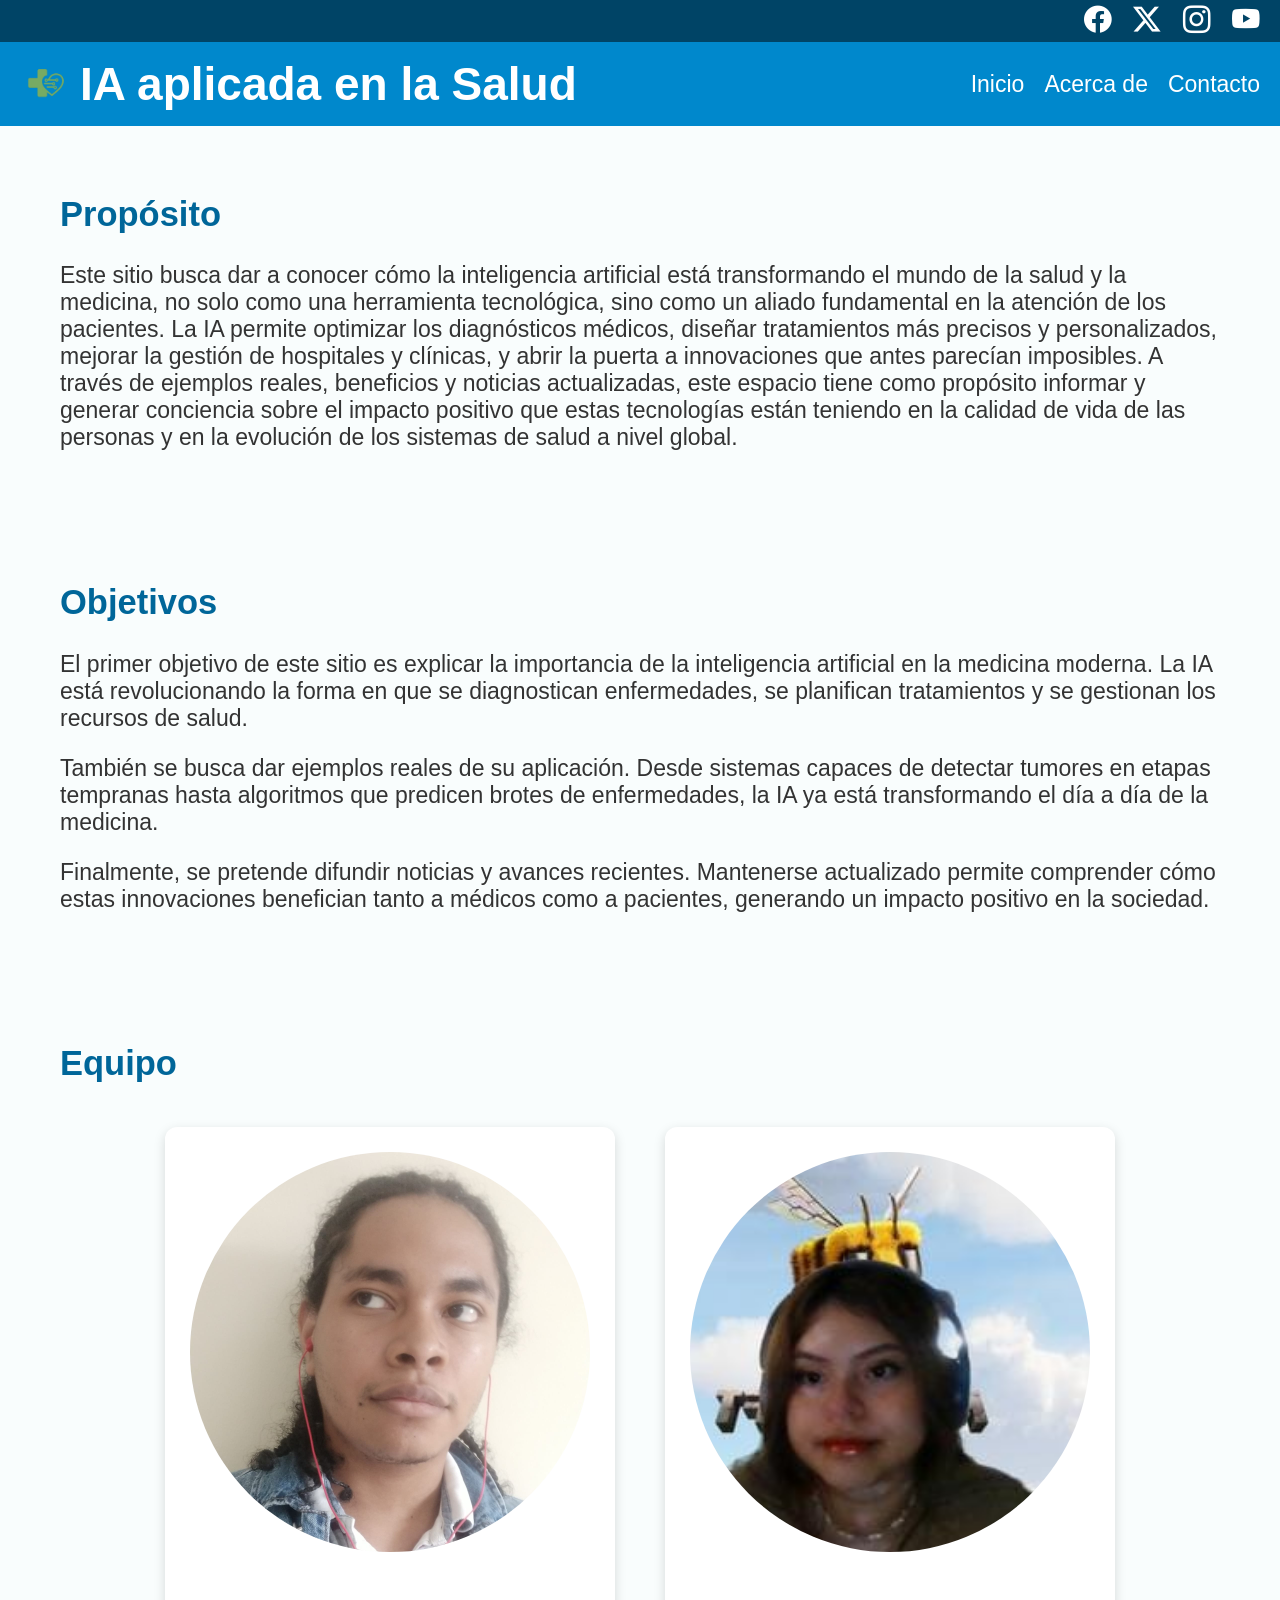
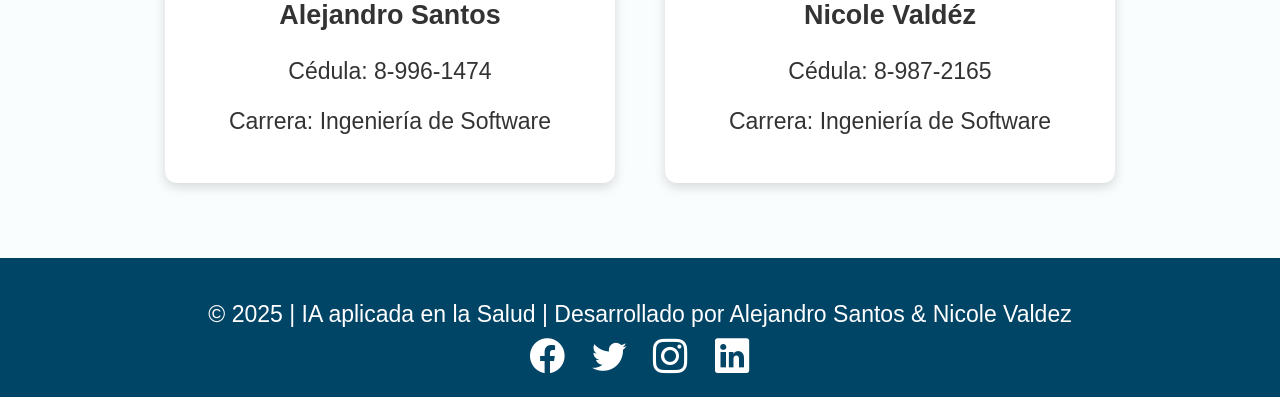
==== html/acerca.html @ a28c4300 "subida de proyecto" ====
<!DOCTYPE html>
<html lang="es">
    <head>
        <meta charset="UTF-8">
        <meta name="viewport" content="width=device-width, initial-scale=1.0">
        <title>Acerca - IA en la Salud</title>
        <link rel="stylesheet" href="https://cdn.jsdelivr.net/npm/bootstrap-icons@1.11.3/font/bootstrap-icons.css">
        <link rel="stylesheet" href="../css/estilos.css">
        <link rel="icon" type="image/png" href="../img/logo.png">
    </head>
    <body>
        <!-- Barra superior de redes -->
        <div class="top-bar">
            <div class="social-icons">
                <a href="https://facebook.com" target="_blank"><i class="bi bi-facebook"></i></a>
                <a href="https://twitter.com" target="_blank"><i class="bi bi-twitter-x"></i></a>
                <a href="https://instagram.com" target="_blank"><i class="bi bi-instagram"></i></a>
                <a href="https://youtube.com" target="_blank"><i class="bi bi-youtube"></i></a>
            </div>
        </div>

        <!-- Barra principal de menu -->
        <header class="main-header">
            <div class="logo-titulo">
                <img src="../img/logo.png" alt="Logo IA Salud" class="logo">
                <h1>IA aplicada en la Salud</h1>
            </div>
            <nav>
                <ul>
                    <li><a href="index.html">Inicio</a></li>
                    <li><a href="acerca.html">Acerca de</a></li>
                    <li><a href="contacto.html">Contacto</a></li>
                </ul>
            </nav>
        </header>

        <!-- Propósito -->
        <section class="proposito">
            <h2>Propósito</h2>
            <p>Este sitio busca dar a conocer cómo la inteligencia artificial está transformando el mundo de la salud y la medicina, no solo como una herramienta tecnológica, sino como un aliado fundamental en la atención de los pacientes. La IA permite optimizar los diagnósticos médicos, diseñar tratamientos más precisos y personalizados, mejorar la gestión de hospitales y clínicas, y abrir la puerta a innovaciones que antes parecían imposibles. A través de ejemplos reales, beneficios y noticias actualizadas, este espacio tiene como propósito informar y generar conciencia sobre el impacto positivo que estas tecnologías están teniendo en la calidad de vida de las personas y en la evolución de los sistemas de salud a nivel global.</p>
        </section>

        <!-- Objetivos -->
        <section class="objetivos">
        <h2>Objetivos</h2>
        <p>
            El primer objetivo de este sitio es explicar la importancia de la inteligencia artificial en la medicina moderna. 
            La IA está revolucionando la forma en que se diagnostican enfermedades, se planifican tratamientos y se gestionan los recursos de salud.
        </p>
        <p>
            También se busca dar ejemplos reales de su aplicación. Desde sistemas capaces de detectar tumores en etapas tempranas hasta 
            algoritmos que predicen brotes de enfermedades, la IA ya está transformando el día a día de la medicina.
        </p>
        <p>
            Finalmente, se pretende difundir noticias y avances recientes. Mantenerse actualizado permite comprender cómo 
            estas innovaciones benefician tanto a médicos como a pacientes, generando un impacto positivo en la sociedad.
        </p>
        </section>

        <!-- Equipo -->
        <section class="equipo">
            <h2>Equipo</h2>
            <div class="cards">
                <div class="team-card">
                    <img src="../img/integrante 1.jpeg" alt="Integrante 1">
                    <h3>Alejandro Santos</h3>
                    <p>Cédula: 8-996-1474</p>
                    <p>Carrera: Ingeniería de Software</p>
                </div>
                <div class="team-card">
                    <img src="../img/integrante 2.jpg" alt="Integrante 2">
                    <h3>Nicole Valdéz</h3>
                    <p>Cédula: 8-987-2165</p>
                    <p>Carrera: Ingeniería de Software</p>
                </div>
            </div>
        </section>

        <!-- Footer -->
        <footer>
            <p>&copy; 2025 | IA aplicada en la Salud | Desarrollado por Alejandro Santos & Nicole Valdez</p>

            <!-- Redes sociales -->
            <div class="social-icons">
                <a href="https://facebook.com" target="_blank"><i class="bi bi-facebook"></i></a>
                <a href="https://twitter.com" target="_blank"><i class="bi bi-twitter"></i></a>
                <a href="https://instagram.com" target="_blank"><i class="bi bi-instagram"></i></a>
                <a href="https://linkedin.com" target="_blank"><i class="bi bi-linkedin"></i></a>
            </div>
        </footer>
    </body>
</html>
---- css/estilos.css ----
/* Estilos generales */
body {
  font-family: Arial, sans-serif;
  margin: 0;
  background: #f9fdfd;
  color: #333;
  font-size: 23px;
}



/* Barra superior */
.top-bar {
  background: #004466;
  color: white;
  text-align: right;
  padding: 5px 20px;
}
.top-bar a {
  color: white;
  margin-left: 10px;
  text-decoration: none;
}

.social-icons a {
  color: white;
  font-size: 1.2em;
  margin-left: 15px;
  text-decoration: none;
  transition: color 0.3s;
}

.social-icons a:hover {
  color: #ffcc00; 
}



/* Barra principal de menu */
.main-header {
  background: #0088cc;
  display: flex;
  justify-content: space-between;
  align-items: center;
  padding: 15px 20px;
}
.main-header h1 {
  color: white;
  margin: 0;
}
.main-header nav ul {
  list-style: none;
  margin: 0;
  padding: 0;
  display: flex;
}
.main-header nav li {
  margin-left: 20px;
}
.main-header nav a {
  color: white;
  text-decoration: none;
}



/* Contenedor del logo y título */
.logo-titulo {
  display: flex;
  align-items: center;
}


/* Logo */
.logo {
  width: 50px;       
  height: auto;
  margin-right: 10px; 
}



/* Hero */
.hero {
  position: relative;
  height: 230px; 
  display: flex;
  justify-content: center;
  align-items: center;
  text-align: center;
  color: white;
  font-size: 2.5em;
  font-weight: bold;

  /* Imagen de fondo */
  background-image: url('../img/hero.jpeg'); 
  background-size: cover;   
  background-position: center;
  background-repeat: no-repeat;
}

.hero::before {
  content: '';
  position: absolute;
  top: 0;
  left: 0;
  width: 100%;
  height: 100%;
  background-color: rgba(0, 0, 0, 0.4); 
  z-index: 1;
}

.hero h2 {
  position: relative;
  z-index: 2; 
  color: white; 
}



/* Secciones */
section {
  padding: 40px 60px;
}
h2 {
  color: #006699;
}



/* Beneficios en cards */
.cards {
  display: flex;
  gap: 20px;
  justify-content: center;
  flex-wrap: wrap;
}
.card {
  background: white;
  padding: 20px;
  border-radius: 8px;
  flex: 1;
  text-align: center;
  box-shadow: 0 2px 6px rgba(0,0,0,0.1);
}

.beneficios .card img {
  width: 100%;
  height: 180px;     
  object-fit: cover;    
  display: block;
}



/* Noticias carrusel */
.carousel {
  display: flex;
  gap: 20px;            
  overflow-x: auto;
  padding: 20px;
}

/* Tarjeta de noticia */
.noticia {
  flex: 0 0 calc((100% - 40px) / 3);
  background: white;
  border-radius: 8px;
  padding: 15px;
  text-align: center;
  box-shadow: 0 2px 6px rgba(0,0,0,0.1);
  display: flex;
  flex-direction: column;
  justify-content: flex-start;
}

/* Imagen de la noticia */
.noticia img {
  width: 100%;          
  height: 250px;       
  object-fit: cover;    
  border-radius: 6px;
  margin-bottom: 10px;
}

/* Botón de enlace */
.noticia a {
  display: inline-block;
  margin-top: auto;      
  background: #0088cc;
  color: white;
  padding: 8px 12px;
  border-radius: 4px;
  text-decoration: none;
}



/* Formulario */
form {
  max-width: 500px;
  margin: auto;
  display: flex;
  flex-direction: column;
}
label {
  margin-top: 10px;
}
input, textarea {
  padding: 10px;
  margin-top: 5px;
  border-radius: 4px;
  border: 1px solid #ccc;
}
button {
  margin-top: 15px;
  background: #0088cc;
  color: white;
  border: none;
  padding: 12px;
  cursor: pointer;
  border-radius: 4px;
}
button:hover {
  background: #006699;
}



/* Footer */
footer {
  background: #004466;
  color: white;
  text-align: center;
  padding: 20px;
  margin-top: 20px;
}

footer p {
  margin-bottom: 10px;
}

/* Redes sociales */
footer .social-icons {
  margin-top: 10px;
}

footer .social-icons a {
  color: white;
  font-size: 1.5em;
  margin: 0 10px;
  text-decoration: none;
  transition: color 0.3s;
}

footer .social-icons a:hover {
  color: #ffcc00;
}

/* integrantes */
.team-card {
  background: white;
  padding: 25px;           
  border-radius: 12px;
  text-align: center;
  box-shadow: 0 4px 12px rgba(0,0,0,0.15);
  flex: 1 1 400px;         
  max-width: 400px;      
  margin: 15px;
}

.team-card img {
  width: 100%;           
  height: 400px;        
  object-fit: cover;       
  border-radius: 50%;     
  margin-bottom: 15px;  
}
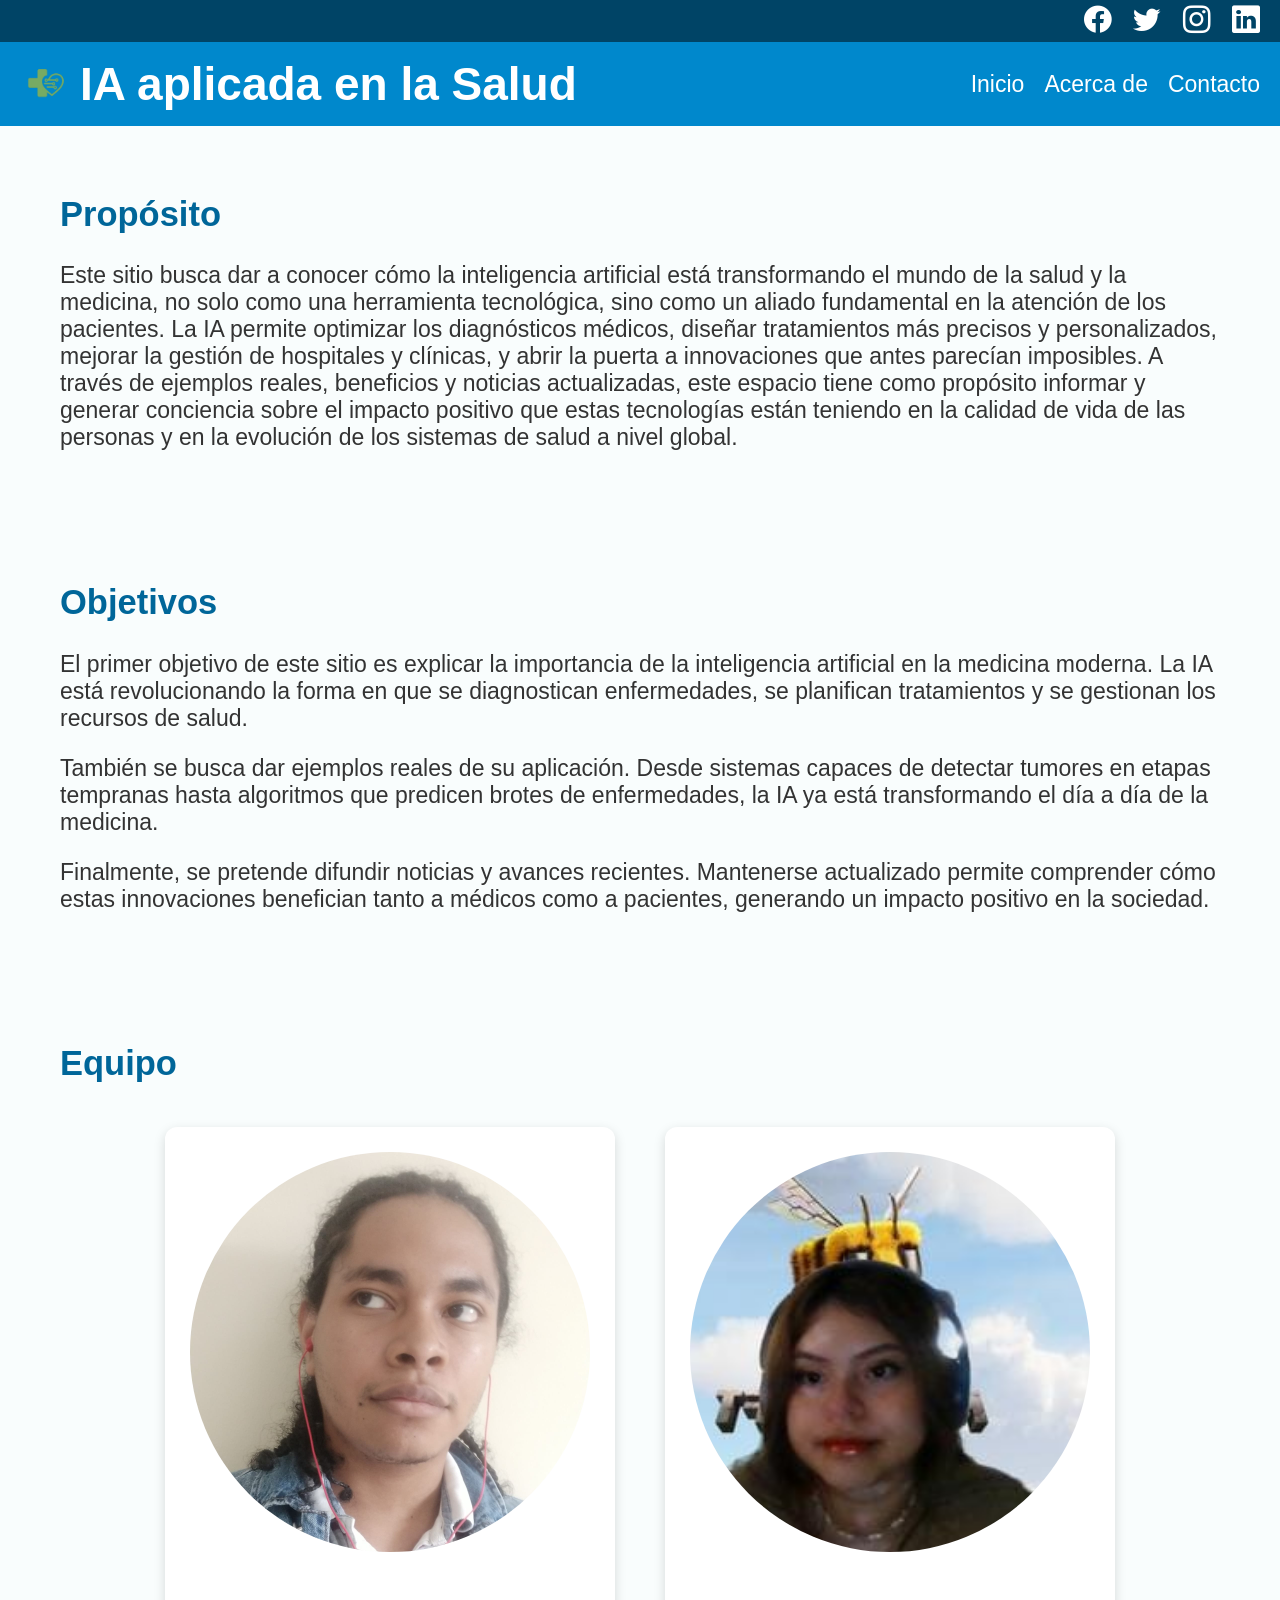
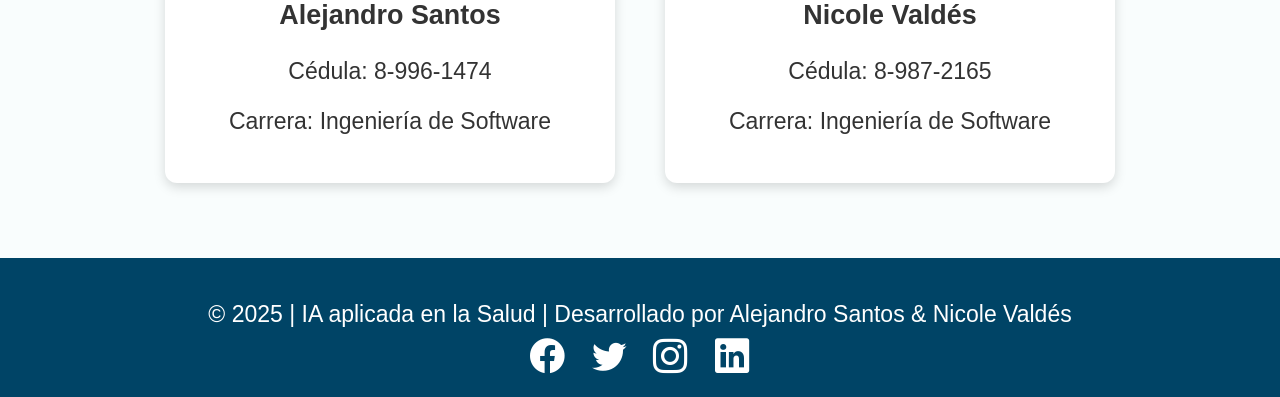
==== commit 8a4e6a7a: "formulario corregido" ====
--- a/html/acerca.html
+++ b/html/acerca.html
@@ -11,12 +11,12 @@
     <body>
         <!-- Barra superior de redes -->
         <div class="top-bar">
-            <div class="social-icons">
-                <a href="https://facebook.com" target="_blank"><i class="bi bi-facebook"></i></a>
-                <a href="https://twitter.com" target="_blank"><i class="bi bi-twitter-x"></i></a>
-                <a href="https://instagram.com" target="_blank"><i class="bi bi-instagram"></i></a>
-                <a href="https://youtube.com" target="_blank"><i class="bi bi-youtube"></i></a>
-            </div>
+        <div class="social-icons">
+            <a href="#"><i class="bi bi-facebook"></i></a>
+            <a href="#"><i class="bi bi-twitter"></i></a>
+            <a href="#"><i class="bi bi-instagram"></i></a>
+            <a href="#"><i class="bi bi-linkedin"></i></a>
+        </div>
         </div>
 
         <!-- Barra principal de menu -->
@@ -29,7 +29,7 @@
                 <ul>
                     <li><a href="index.html">Inicio</a></li>
                     <li><a href="acerca.html">Acerca de</a></li>
-                    <li><a href="contacto.html">Contacto</a></li>
+                    <li><a href="contacto.php">Contacto</a></li>
                 </ul>
             </nav>
         </header>
@@ -69,7 +69,7 @@
                 </div>
                 <div class="team-card">
                     <img src="../img/integrante 2.jpg" alt="Integrante 2">
-                    <h3>Nicole Valdéz</h3>
+                    <h3>Nicole Valdés</h3>
                     <p>Cédula: 8-987-2165</p>
                     <p>Carrera: Ingeniería de Software</p>
                 </div>
@@ -78,7 +78,7 @@
 
         <!-- Footer -->
         <footer>
-            <p>&copy; 2025 | IA aplicada en la Salud | Desarrollado por Alejandro Santos & Nicole Valdez</p>
+            <p>&copy; 2025 | IA aplicada en la Salud | Desarrollado por Alejandro Santos & Nicole Valdés</p>
 
             <!-- Redes sociales -->
             <div class="social-icons">
